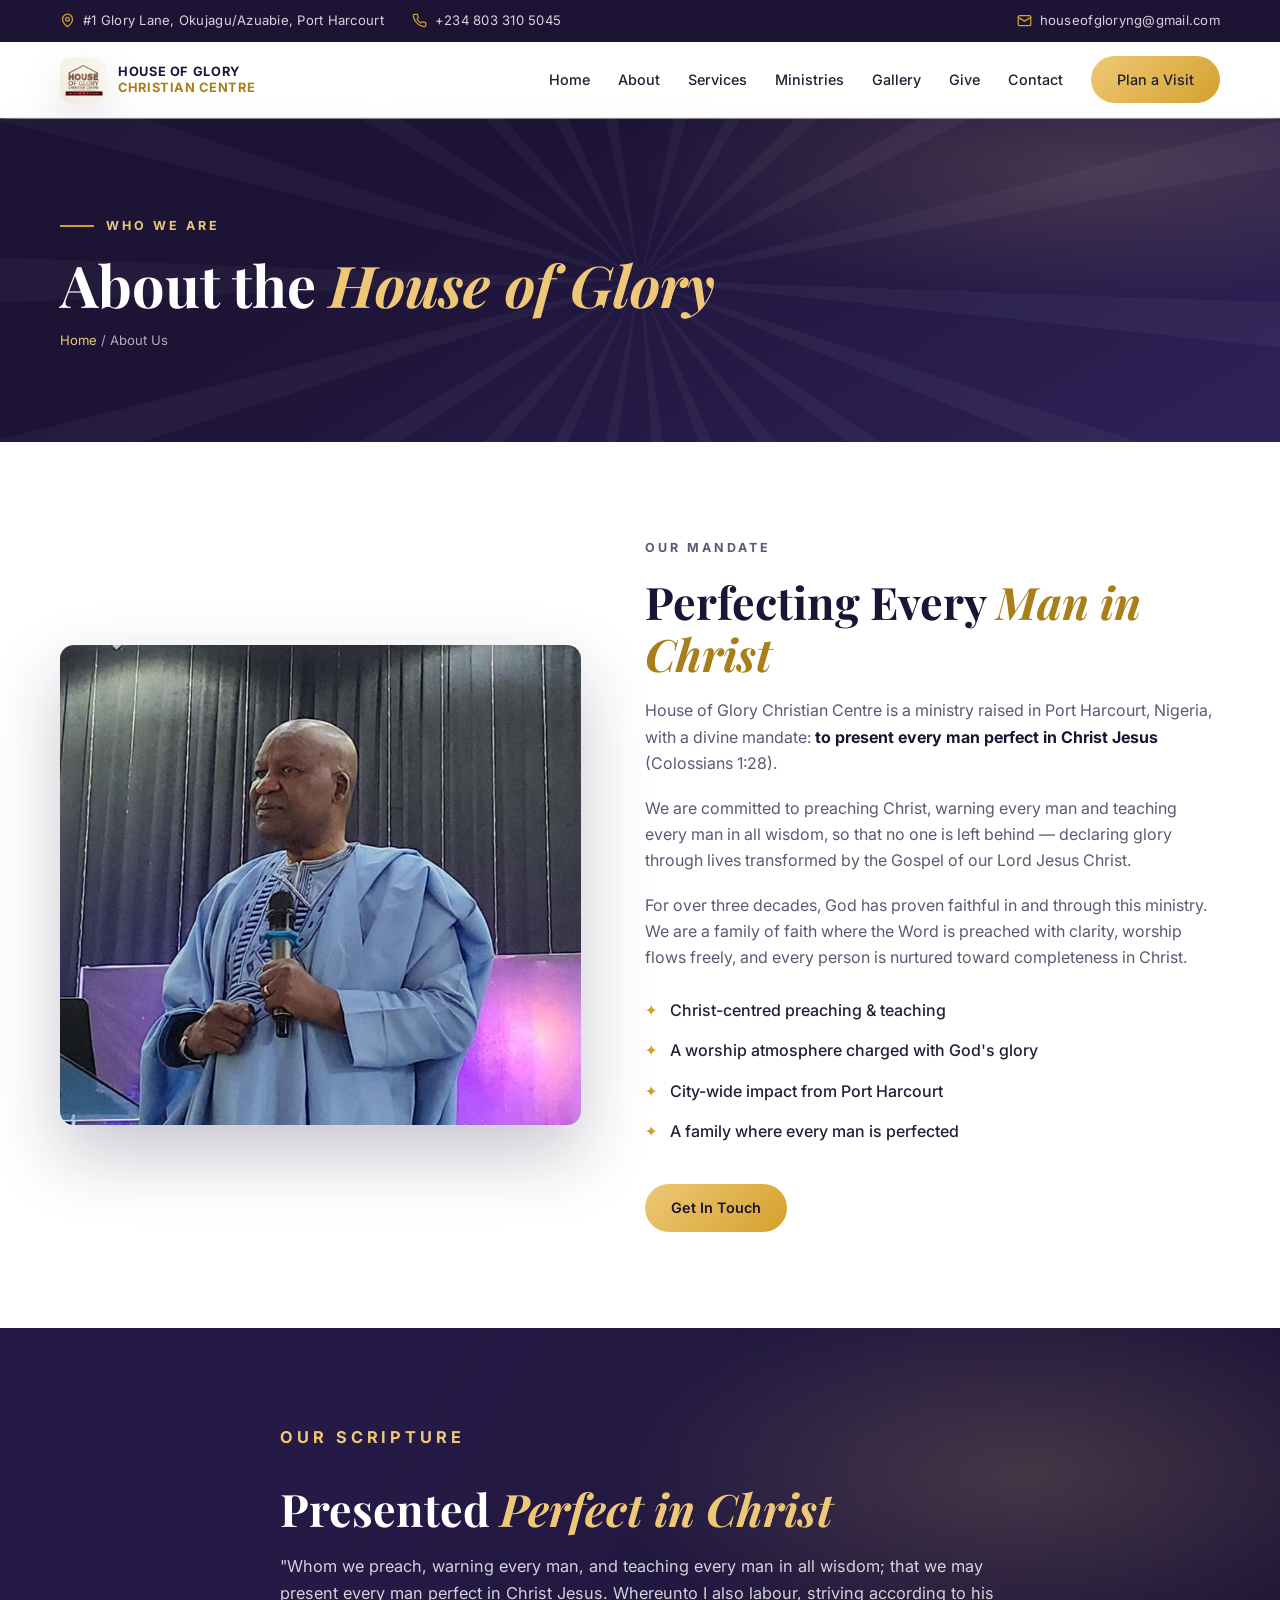
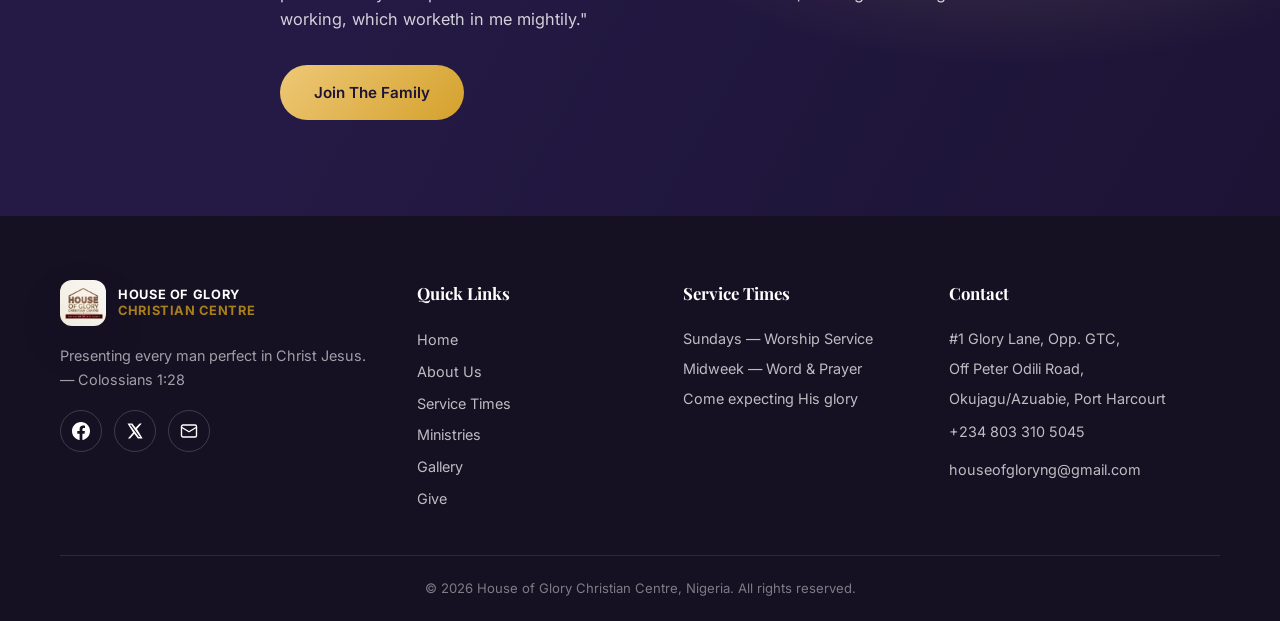
==== about.html @ b8fd76a5 "Initial commit" ====
<!DOCTYPE html>
<html lang="en">
<head>
  <meta charset="UTF-8" />
  <meta name="viewport" content="width=device-width, initial-scale=1.0" />
  <title>About Us | House of Glory Christian Centre</title>
  <link rel="icon" type="image/jpeg" href="logo.jpg" />
  <meta name="description" content="Learn about House of Glory Christian Centre, Port Harcourt — our mandate to present every man perfect in Christ Jesus." />
  <link rel="preconnect" href="https://fonts.googleapis.com" />
  <link rel="preconnect" href="https://fonts.gstatic.com" crossorigin />
  <link href="https://fonts.googleapis.com/css2?family=Playfair+Display:ital,wght@0,500;0,700;1,500&family=Inter:wght@300;400;500;600;700&display=swap" rel="stylesheet" />
  <link rel="stylesheet" href="css/styles.css" />
</head>
<body>

  <!-- Top bar -->
  <div class="topbar">
    <div class="container topbar-inner">
      <div class="topbar-item">
        <svg viewBox="0 0 24 24" fill="none" stroke="currentColor" stroke-width="2" stroke-linecap="round" stroke-linejoin="round"><path d="M20 10c0 6-8 12-8 12s-8-6-8-12a8 8 0 0 1 16 0Z"/><circle cx="12" cy="10" r="3"/></svg>
        <span>#1 Glory Lane, Okujagu/Azuabie, Port Harcourt</span>
      </div>
      <div class="topbar-item">
        <svg viewBox="0 0 24 24" fill="none" stroke="currentColor" stroke-width="2" stroke-linecap="round" stroke-linejoin="round"><path d="M22 16.92v3a2 2 0 0 1-2.18 2 19.79 19.79 0 0 1-8.63-3.07 19.5 19.5 0 0 1-6-6 19.79 19.79 0 0 1-3.07-8.67A2 2 0 0 1 4.11 2h3a2 2 0 0 1 2 1.72 12.84 12.84 0 0 0 .7 2.81 2 2 0 0 1-.45 2.11L8.09 9.91a16 16 0 0 0 6 6l1.27-1.27a2 2 0 0 1 2.11-.45 12.84 12.84 0 0 0 2.81.7A2 2 0 0 1 22 16.92z"/></svg>
        <span><a href="tel:+2348033105045">+234 803 310 5045</a></span>
      </div>
      <a class="topbar-item topbar-link" href="mailto:houseofgloryng@gmail.com">
        <svg viewBox="0 0 24 24" fill="none" stroke="currentColor" stroke-width="2" stroke-linecap="round" stroke-linejoin="round"><rect x="2" y="4" width="20" height="16" rx="2"/><path d="m22 7-10 6L2 7"/></svg>
        <span>houseofgloryng@gmail.com</span>
      </a>
    </div>
  </div>

  <!-- Navigation -->
  <header class="nav" id="nav">
    <div class="container nav-inner">
      <a href="index.html" class="brand">
        <img src="logo.jpg" alt="House of Glory Christian Centre logo" class="brand-logo" />
        <span class="brand-text">House of Glory<br /><em>Christian Centre</em></span>
      </a>
      <nav class="nav-links" id="navLinks">
        <a href="index.html">Home</a>
        <a href="about.html">About</a>
        <a href="services.html">Services</a>
        <a href="ministries.html">Ministries</a>
        <a href="gallery.html">Gallery</a>
        <a href="give.html">Give</a>
        <a href="contact.html">Contact</a>
        <a href="contact.html" class="btn btn-primary nav-cta">Plan a Visit</a>
      </nav>
      <button class="nav-toggle" id="navToggle" aria-label="Toggle navigation">
        <span></span><span></span><span></span>
      </button>
    </div>
  </header>

  <!-- Page hero -->
  <section class="page-hero">
    <div class="hero-rays" aria-hidden="true"></div>
    <div class="container page-hero-inner">
      <p class="page-eyebrow reveal">Who We Are</p>
      <h1 class="page-title reveal">About the <em>House of Glory</em></h1>
      <p class="page-crumb reveal"><a href="index.html">Home</a> / About Us</p>
    </div>
  </section>

  <!-- About -->
  <section class="about section">
    <div class="container about-grid">
      <div class="about-visual reveal">
        <img src="1.jpg" alt="House of Glory Christian Centre" loading="lazy" />
      </div>
      <div class="about-text">
        <p class="section-eyebrow reveal">Our Mandate</p>
        <h2 class="section-title reveal">Perfecting Every <em>Man in Christ</em></h2>
        <p class="reveal">
          House of Glory Christian Centre is a ministry raised in Port Harcourt,
          Nigeria, with a divine mandate: <strong>to present every man perfect in Christ Jesus</strong> (Colossians 1:28).
        </p>
        <p class="reveal">
          We are committed to preaching Christ, warning every man and teaching every man
          in all wisdom, so that no one is left behind — declaring glory through lives
          transformed by the Gospel of our Lord Jesus Christ.
        </p>
        <p class="reveal">
          For over three decades, God has proven faithful in and through this ministry.
          We are a family of faith where the Word is preached with clarity, worship
          flows freely, and every person is nurtured toward completeness in Christ.
        </p>
        <ul class="about-list">
          <li class="reveal"><span>✦</span> Christ-centred preaching &amp; teaching</li>
          <li class="reveal"><span>✦</span> A worship atmosphere charged with God's glory</li>
          <li class="reveal"><span>✦</span> City-wide impact from Port Harcourt</li>
          <li class="reveal"><span>✦</span> A family where every man is perfected</li>
        </ul>
        <a href="contact.html" class="btn btn-primary reveal">Get In Touch</a>
      </div>
    </div>
  </section>

  <!-- Mandate quote -->
  <section class="give section">
    <div class="give-glow" aria-hidden="true"></div>
    <div class="container give-inner">
      <p class="section-eyebrow reveal">Our Scripture</p>
      <h2 class="section-title light reveal">Presented <em>Perfect in Christ</em></h2>
      <p class="reveal">
        "Whom we preach, warning every man, and teaching every man in all wisdom;
        that we may present every man perfect in Christ Jesus. Whereunto I also labour,
        striving according to his working, which worketh in me mightily."
      </p>
      <a href="contact.html" class="btn btn-primary btn-lg reveal">Join The Family</a>
    </div>
  </section>

  <!-- Footer -->
  <footer class="footer">
    <div class="container footer-grid">
      <div class="footer-brand">
        <a href="index.html" class="brand">
          <img src="logo.jpg" alt="House of Glory Christian Centre logo" class="brand-logo" />
          <span class="brand-text">House of Glory<br /><em>Christian Centre</em></span>
        </a>
        <p>Presenting every man perfect in Christ Jesus. — Colossians 1:28</p>
        <div class="footer-social">
          <a href="https://web.facebook.com/houseofgloryng/" target="_blank" rel="noopener" aria-label="Facebook">
            <svg viewBox="0 0 24 24" fill="currentColor"><path d="M24 12.07C24 5.41 18.63 0 12 0S0 5.41 0 12.07C0 18.1 4.39 23.09 10.13 24v-8.44H7.08v-3.49h3.05V9.41c0-3.02 1.79-4.69 4.53-4.69 1.31 0 2.68.24 2.68.24v2.97h-1.51c-1.49 0-1.96.93-1.96 1.89v2.25h3.33l-.53 3.49h-2.8V24C19.61 23.09 24 18.1 24 12.07z"/></svg>
          </a>
          <a href="https://twitter.com/houseofgloryng" target="_blank" rel="noopener" aria-label="Twitter">
            <svg viewBox="0 0 24 24" fill="currentColor"><path d="M18.2 2H21l-6.4 7.3L22.2 22h-6.3l-4.9-6.4L5.4 22H2.6l6.9-7.9L2 2h6.4l4.4 5.8L18.2 2Zm-1 18h1.6L6.9 3.8H5.2L17.2 20Z"/></svg>
          </a>
          <a href="mailto:houseofgloryng@gmail.com" aria-label="Email">
            <svg viewBox="0 0 24 24" fill="none" stroke="currentColor" stroke-width="1.8" stroke-linecap="round" stroke-linejoin="round"><rect x="2" y="4" width="20" height="16" rx="2"/><path d="m22 7-10 6L2 7"/></svg>
          </a>
        </div>
      </div>
      <div class="footer-col">
        <h4>Quick Links</h4>
        <a href="index.html">Home</a>
        <a href="about.html">About Us</a>
        <a href="services.html">Service Times</a>
        <a href="ministries.html">Ministries</a>
        <a href="gallery.html">Gallery</a>
        <a href="give.html">Give</a>
      </div>
      <div class="footer-col">
        <h4>Service Times</h4>
        <p>Sundays — Worship Service</p>
        <p>Midweek — Word &amp; Prayer</p>
        <p>Come expecting His glory</p>
      </div>
      <div class="footer-col">
        <h4>Contact</h4>
        <p>#1 Glory Lane, Opp. GTC,</p>
        <p>Off Peter Odili Road,</p>
        <p>Okujagu/Azuabie, Port Harcourt</p>
        <p><a href="tel:+2348033105045">+234 803 310 5045</a></p>
        <p><a href="mailto:houseofgloryng@gmail.com">houseofgloryng@gmail.com</a></p>
      </div>
    </div>
    <div class="container footer-bottom">
      <p>© <span id="year"></span> House of Glory Christian Centre, Nigeria. All rights reserved.</p>
    </div>
  </footer>

  <script src="js/main.js"></script>
</body>
</html>
---- css/styles.css ----
:root {
  --gold: #d4a12c;
  --gold-light: #eec877;
  --gold-dark: #a87f1a;
  --royal: #1c1335;
  --royal-2: #241a45;
  --royal-3: #2f2258;
  --ink: #232035;
  --muted: #5d5972;
  --paper: #f8f6f3;
  --white: #ffffff;
  --radius: 14px;
  --shadow: 0 18px 45px rgba(28, 19, 53, 0.12);
  --shadow-lg: 0 30px 70px rgba(28, 19, 53, 0.24);
  --font-serif: 'Playfair Display', Georgia, serif;
  --font-sans: 'Inter', -apple-system, system-ui, 'Segoe UI', sans-serif;
}

* { margin: 0; padding: 0; box-sizing: border-box; }

html { scroll-behavior: smooth; }

body {
  font-family: var(--font-sans);
  color: var(--ink);
  background: var(--paper);
  line-height: 1.65;
  overflow-x: hidden;
}

img { max-width: 100%; display: block; }

a { color: inherit; text-decoration: none; }

.container { width: min(1160px, 92%); margin: 0 auto; }

.section { padding: 96px 0; }

/* ---------- Top bar ---------- */
.topbar {
  background: var(--royal);
  color: rgba(255, 255, 255, 0.82);
  font-size: 0.82rem;
  letter-spacing: 0.02em;
}
.topbar-inner { display: flex; align-items: center; gap: 28px; padding: 10px 0; }
.topbar-item { display: flex; align-items: center; gap: 8px; }
.topbar-item svg { width: 15px; height: 15px; color: var(--gold); flex: none; }
.topbar-link { margin-left: auto; transition: color .2s; }
.topbar-link:hover { color: var(--gold-light); }

/* ---------- Navigation ---------- */
.nav {
  position: sticky;
  top: 0;
  z-index: 100;
  background: rgba(255, 255, 255, 0.92);
  backdrop-filter: blur(12px);
  border-bottom: 1px solid rgba(28, 19, 53, 0.06);
  transition: box-shadow .25s;
}
.nav.scrolled { box-shadow: 0 10px 30px rgba(28, 19, 53, 0.1); }
.nav-inner { display: flex; align-items: center; justify-content: space-between; padding: 14px 0; }

.brand { display: flex; align-items: center; gap: 12px; }
.brand-logo {
  width: 46px; height: 46px; flex: none;
  border-radius: 12px;
  object-fit: cover;
  box-shadow: var(--shadow);
}
.brand-mark {
  width: 46px; height: 46px; flex: none;
  display: grid; place-items: center;
  background: linear-gradient(135deg, var(--royal-2), var(--royal));
  color: var(--gold-light);
  border-radius: 12px;
}
.brand-mark svg { width: 24px; height: 24px; }
.brand-text { font-weight: 700; font-size: 0.8rem; line-height: 1.25; text-transform: uppercase; letter-spacing: 0.05em; color: var(--royal); }
.brand-text em { color: var(--gold-dark); font-style: normal; }

.nav-links { display: flex; align-items: center; gap: 28px; }
.nav-links a { font-size: 0.9rem; font-weight: 500; color: var(--ink); position: relative; transition: color .2s; }
.nav-links a:not(.nav-cta)::after {
  content: ''; position: absolute; left: 0; bottom: -6px;
  width: 0; height: 2px; background: var(--gold);
  transition: width .25s;
}
.nav-links a:not(.nav-cta):hover::after { width: 100%; }
.nav-links a:hover { color: var(--gold-dark); }
.nav-cta { padding: 10px 22px; }

.nav-toggle { display: none; flex-direction: column; gap: 5px; background: none; border: 0; cursor: pointer; padding: 8px; }
.nav-toggle span { width: 26px; height: 2.5px; background: var(--royal); border-radius: 2px; transition: transform .3s, opacity .3s; }
.nav-toggle.open span:nth-child(1) { transform: translateY(7.5px) rotate(45deg); }
.nav-toggle.open span:nth-child(2) { opacity: 0; }
.nav-toggle.open span:nth-child(3) { transform: translateY(-7.5px) rotate(-45deg); }

/* ---------- Page hero (internal pages) ---------- */
.page-hero {
  position: relative;
  padding: 90px 0;
  color: var(--white);
  overflow: hidden;
  background:
    radial-gradient(60% 70% at 85% 15%, rgba(238, 200, 119, 0.16), transparent 60%),
    linear-gradient(150deg, var(--royal) 30%, var(--royal-3));
}
.page-hero .hero-rays {
  position: absolute; inset: -40% -20%;
  background: repeating-conic-gradient(from 0deg at 50% 50%, transparent 0deg 12deg, rgba(255, 255, 255, 0.035) 12deg 16deg);
  animation: rays 60s linear infinite;
  pointer-events: none;
}
.page-hero-inner { position: relative; z-index: 2; }
.page-eyebrow {
  display: inline-flex; align-items: center; gap: 12px;
  font-size: 0.78rem; font-weight: 700; letter-spacing: 0.24em; text-transform: uppercase;
  color: var(--gold-light); margin-bottom: 16px;
}
.page-eyebrow::before { content: ''; width: 34px; height: 2px; background: var(--gold); }
.page-title {
  font-family: var(--font-serif); font-weight: 700;
  font-size: clamp(2.2rem, 5vw, 3.6rem);
  line-height: 1.1; margin-bottom: 14px;
}
.page-title em { color: var(--gold-light); font-style: italic; }
.page-crumb { font-size: 0.82rem; color: rgba(255, 255, 255, 0.65); }
.page-crumb a { color: var(--gold-light); }

/* ---------- Buttons ---------- */.btn {
  display: inline-flex; align-items: center; justify-content: center; gap: 8px;
  font-family: var(--font-sans); font-weight: 600; font-size: 0.9rem;
  padding: 12px 26px; border-radius: 999px; border: 0; cursor: pointer;
  transition: transform .2s, box-shadow .2s, background .2s, color .2s;
}
.btn-lg { padding: 15px 34px; font-size: 0.95rem; }
.btn-primary {
  background: linear-gradient(135deg, var(--gold-light), var(--gold));
  color: var(--royal);
}
.btn-primary:hover { transform: translateY(-2px); box-shadow: 0 12px 28px rgba(212, 161, 44, 0.4); }
.btn-ghost { background: transparent; color: var(--white); border: 1.5px solid rgba(255, 255, 255, 0.55); }
.btn-ghost:hover { background: rgba(255, 255, 255, 0.12); border-color: var(--white); }

/* ---------- Hero ---------- */
.hero {
  position: relative;
  min-height: 100vh;
  display: flex; flex-direction: column;
  justify-content: center;
  color: var(--white);
  overflow: hidden;
  background:
    radial-gradient(60% 50% at 80% 10%, rgba(238, 200, 119, 0.16), transparent 60%),
    radial-gradient(70% 80% at 15% 90%, rgba(212, 161, 44, 0.1), transparent 55%),
    linear-gradient(150deg, var(--royal) 30%, var(--royal-3));
}
.hero-grid {
  display: grid;
  grid-template-columns: minmax(0, 1fr) minmax(0, 1fr);
  width: 100%;
  padding-top: 0;
  padding-bottom: 0;
  min-height: calc(100vh - 120px);
}
.hero-media {
  position: relative;
  min-height: 100%;
  height: 100%;
  border-radius: 0 0 36px 0;
  overflow: hidden;
  box-shadow: var(--shadow-lg);
  display: flex;
}
.hero-media::before {
  content: '';
  position: absolute; inset: 10px; z-index: 1;
  border: 2px dashed rgba(255, 255, 255, 0.5);
  border-radius: 18px;
  pointer-events: none;
}
.hero-media::after {
  content: '';
  position: absolute; inset: 0; z-index: 1;
  background: linear-gradient(180deg, rgba(238, 200, 119, 0.1) 0%, rgba(28, 19, 53, 0.25) 100%);
  pointer-events: none;
}
.hero-media img {
  width: 100%; height: 100%;
  object-fit: cover;
  object-position: center top;
}
.hero-rays {
  position: absolute; inset: -40% -20%; z-index: 0;
  background: repeating-conic-gradient(from 0deg at 50% 50%, transparent 0deg 12deg, rgba(255, 255, 255, 0.035) 12deg 16deg);
  animation: rays 60s linear infinite;
  pointer-events: none;
}
@keyframes rays { to { transform: rotate(360deg); } }
.hero-glow {
  position: absolute; inset: 0; z-index: 0;
  background: radial-gradient(50% 40% at 85% 25%, rgba(255, 240, 200, 0.14), transparent 70%);
  pointer-events: none;
}
.hero-content { position: relative; z-index: 2; display: flex; flex-direction: column; justify-content: center; padding: 60px clamp(8px, 2vw, 24px); }
.hero-eyebrow {
  display: inline-flex; align-items: center; gap: 12px;
  font-size: 0.78rem; font-weight: 700; letter-spacing: 0.24em; text-transform: uppercase;
  color: var(--gold-light); margin-bottom: 22px;
}
.hero-eyebrow::before { content: ''; width: 34px; height: 2px; background: var(--gold); }
.hero-title {
  font-family: var(--font-serif); font-weight: 700;
  font-size: clamp(2.5rem, 6vw, 4.6rem);
  line-height: 1.08; margin-bottom: 26px;
}
.hero-title em { color: var(--gold-light); font-style: italic; }
.hero-scripture {
  font-family: var(--font-serif); font-style: italic;
  font-size: clamp(1.05rem, 2.2vw, 1.35rem);
  color: rgba(255, 255, 255, 0.9);
  max-width: 660px; margin-bottom: 10px;
}
.hero-reference {
  font-size: 0.85rem; letter-spacing: 0.18em; text-transform: uppercase;
  color: var(--gold-light); margin-bottom: 38px;
}
.hero-actions { display: flex; gap: 16px; flex-wrap: wrap; }

/* ---------- Hero ticker ---------- */
.hero-ticker {
  position: relative; z-index: 2;
  padding-bottom: 56px;
  display: grid; grid-template-columns: repeat(3, 1fr); gap: 18px;
}
.ticker-card {
  display: flex; align-items: center; gap: 14px;
  background: rgba(255, 255, 255, 0.08);
  border: 1px solid rgba(255, 255, 255, 0.16);
  backdrop-filter: blur(14px);
  border-radius: var(--radius);
  padding: 18px 20px;
  transition: transform .25s, background .25s;
}
.ticker-card:hover { transform: translateY(-4px); background: rgba(255, 255, 255, 0.14); }
.ticker-icon {
  width: 44px; height: 44px; flex: none;
  display: grid; place-items: center;
  background: linear-gradient(135deg, var(--gold-light), var(--gold));
  color: var(--royal); border-radius: 12px;
}
.ticker-icon svg { width: 22px; height: 22px; }
.ticker-card strong { display: block; font-size: 0.92rem; }
.ticker-card span { font-size: 0.82rem; color: rgba(255, 255, 255, 0.75); }

/* ---------- Section headings ---------- */
.section-eyebrow {
  font-size: 0.78rem; font-weight: 700; letter-spacing: 0.24em; text-transform: uppercase;
  color: var(--gold-dark); margin-bottom: 14px;
}
.section-title {
  font-family: var(--font-serif); font-weight: 700; font-size: clamp(2rem, 4vw, 2.8rem);
  line-height: 1.15; margin-bottom: 18px; color: var(--royal);
}
.section-title em { color: var(--gold-dark); font-style: italic; }
.section-title.light { color: var(--white); }
.section-title.light em { color: var(--gold-light); }
.section-sub { color: var(--muted); max-width: 560px; }
.section-sub.light { color: rgba(255, 255, 255, 0.65); }
.section-head.center { text-align: center; margin-bottom: 56px; }
.section-head.center .section-sub { margin: 0 auto; }

/* ---------- About / Mandate ---------- */
.about { background: var(--white); }
.about-grid { display: grid; grid-template-columns: 0.95fr 1.05fr; gap: 64px; align-items: center; }
.about-visual {
  position: relative;
  min-height: 480px;
  border-radius: var(--radius);
  box-shadow: var(--shadow-lg);
  display: flex; align-items: center; justify-content: center;
  overflow: hidden;
}
.about-visual > img {
  position: absolute; inset: 0;
  width: 100%; height: 100%;
  object-fit: cover; object-position: center top;
}
.mandate-card {
  position: relative; z-index: 2;
  text-align: center;
  padding: 40px 34px;
  max-width: 320px;
}
.mandate-star {
  width: 62px; height: 62px; margin: 0 auto 20px;
  display: grid; place-items: center;
  background: linear-gradient(135deg, var(--gold-light), var(--gold));
  color: var(--royal); border-radius: 50%;
  animation: pulseGlow 3s ease-in-out infinite;
}
.mandate-star svg { width: 28px; height: 28px; }
@keyframes pulseGlow {
  0%, 100% { box-shadow: 0 0 0 0 rgba(238, 200, 119, 0.45); }
  50% { box-shadow: 0 0 0 16px rgba(238, 200, 119, 0); }
}
.mandate-card blockquote {
  font-family: var(--font-serif); font-style: italic;
  font-size: 1.35rem; color: var(--white);
  line-height: 1.45; margin-bottom: 14px;
  text-shadow: 0 2px 14px rgba(28, 19, 53, 0.7);
}
.mandate-card p { color: var(--gold-light); font-size: 0.85rem; letter-spacing: 0.16em; text-transform: uppercase; }

.about-text p { color: var(--muted); margin-bottom: 18px; }
.about-text strong { color: var(--royal); }
.about-list { list-style: none; margin: 26px 0 34px; display: grid; gap: 14px; }
.about-list li { display: flex; align-items: center; gap: 12px; font-weight: 500; }
.about-list span { color: var(--gold); font-size: 1rem; }
.about-text .btn { margin-top: 6px; }

/* ---------- Services ---------- */
.services { background: linear-gradient(180deg, var(--paper), #efece7); }
.services-grid { display: grid; grid-template-columns: repeat(3, 1fr); gap: 24px; }
.service-card {
  position: relative;
  background: var(--white); border-radius: 20px;
  padding: 40px 34px;
  border: 1px solid rgba(168, 127, 26, 0.22);
  box-shadow: 0 20px 50px rgba(28, 19, 53, 0.08);
  transition: transform .3s, box-shadow .3s;
  overflow: hidden;
  text-align: left;
}
.service-card::before {
  content: '';
  position: absolute; inset: 0 0 auto 0; height: 5px;
  background: linear-gradient(90deg, var(--gold), var(--gold-light), var(--gold));
}
.service-card::after {
  content: '';
  position: absolute; right: -60px; top: -60px;
  width: 180px; height: 180px; border-radius: 50%;
  background: radial-gradient(circle, rgba(212, 161, 44, 0.14), transparent 70%);
}
.service-card:hover {
  transform: translateY(-8px);
  box-shadow: 0 34px 70px rgba(28, 19, 53, 0.16);
}
.service-card.featured {
  background: linear-gradient(160deg, var(--royal) 20%, var(--royal-3));
  border-color: rgba(212, 161, 44, 0.55);
  transform: translateY(-14px);
  box-shadow: 0 30px 70px rgba(28, 19, 53, 0.32);
  color: var(--white);
}
.service-card.featured::before {
  height: 6px;
  background: linear-gradient(90deg, var(--gold-light), var(--white), var(--gold-light));
}
.service-card.featured::after {
  background: radial-gradient(circle, rgba(238, 200, 119, 0.22), transparent 70%);
}
.service-card.featured:hover { transform: translateY(-18px); box-shadow: 0 40px 80px rgba(28, 19, 53, 0.4); }

.card-ornament {
  position: absolute; left: 34px; top: 34px;
  width: 44px; height: 44px;
  border: 1.5px solid rgba(212, 161, 44, 0.35);
  border-radius: 50%;
  transform: rotate(45deg);
}
.card-ornament::after {
  content: '';
  position: absolute; inset: 7px;
  border: 1px solid rgba(212, 161, 44, 0.3);
  border-radius: 50%;
}
.card-icon {
  position: relative;
  width: 64px; height: 64px;
  display: grid; place-items: center;
  background: radial-gradient(circle at 30% 30%, var(--gold-light), var(--gold));
  color: var(--royal);
  border-radius: 16px;
  box-shadow: 0 12px 24px rgba(212, 161, 44, 0.35);
  margin-bottom: 24px;
}
.card-icon svg { width: 30px; height: 30px; }
.service-card.featured .card-icon {
  background: radial-gradient(circle at 30% 30%, #fff6dd, var(--gold-light));
  box-shadow: 0 12px 28px rgba(238, 200, 119, 0.4);
}
.service-day {
  display: inline-block; font-size: 0.7rem; font-weight: 700;
  letter-spacing: 0.22em; text-transform: uppercase;
  color: var(--gold-dark); background: #faf3df;
  border-radius: 999px; padding: 6px 16px; margin-bottom: 18px;
}
.service-card.featured .service-day { color: var(--royal); background: linear-gradient(135deg, var(--gold-light), var(--gold)); }
.service-card h3 { font-family: var(--font-serif); font-size: 1.35rem; margin-bottom: 8px; color: var(--royal); }
.service-card.featured h3 { color: var(--white); }
.service-time {
  display: flex; align-items: center; gap: 10px;
  font-family: var(--font-serif); font-size: 1.6rem; font-weight: 700;
  color: var(--gold-dark); margin-bottom: 12px;
}
.service-time::before {
  content: '';
  width: 24px; height: 2px;
  background: linear-gradient(90deg, var(--gold), transparent);
}
.service-card.featured .service-time { color: var(--gold-light); }
.service-desc { color: var(--muted); font-size: 0.92rem; }
.service-card.featured .service-desc { color: rgba(255, 255, 255, 0.72); }

/* ---------- Ministries ---------- */
.ministries { background: var(--royal); }
.ministries .section-eyebrow { color: var(--gold-light); }
.ministries .section-title { color: var(--white); }
.ministries .section-title em { color: var(--gold-light); }
.ministries .section-sub { color: rgba(255, 255, 255, 0.65); }
.ministries-grid { display: grid; grid-template-columns: repeat(3, 1fr); gap: 24px; }
.ministry {
  background: var(--royal-2);
  border: 1px solid rgba(255, 255, 255, 0.08);
  border-radius: var(--radius);
  padding: 34px 28px;
  transition: transform .25s, border-color .25s, background .25s;
}
.ministry:hover { transform: translateY(-6px); border-color: var(--gold); background: var(--royal-3); }
.ministry-icon {
  width: 52px; height: 52px; display: grid; place-items: center;
  background: linear-gradient(135deg, var(--gold-light), var(--gold));
  color: var(--royal); border-radius: 14px; margin-bottom: 20px;
}
.ministry-icon svg { width: 26px; height: 26px; }
.ministry h3 { font-family: var(--font-serif); color: var(--white); font-size: 1.15rem; margin-bottom: 10px; }
.ministry p { color: rgba(255, 255, 255, 0.6); font-size: 0.92rem; }

/* ---------- Gallery ---------- */
.gallery { background: var(--white); }
.gallery-grid { display: grid; grid-template-columns: repeat(3, 1fr); gap: 20px; grid-auto-flow: dense; }
.gallery-item {
  position: relative; border-radius: var(--radius); overflow: hidden;
  aspect-ratio: 4 / 3; margin: 0; cursor: pointer;
}
.gallery-item img { width: 100%; height: 100%; object-fit: cover; transition: transform .5s; }
.gallery-item:hover img { transform: scale(1.07); }
.gallery-item::after {
  content: '';
  position: absolute; inset: 0;
  background: linear-gradient(180deg, transparent 55%, rgba(28, 19, 53, 0.7));
}
.gallery-item figcaption {
  position: absolute; left: 18px; bottom: 14px; z-index: 2;
  color: var(--white); font-weight: 600;
  font-family: var(--font-serif); font-size: 1.05rem;
}
.gallery-item.tall { grid-row: span 2; aspect-ratio: auto; min-height: 100%; }
.gallery-item.wide { grid-column: span 2; }

/* ---------- Give ---------- */
.give { position: relative; color: var(--white); overflow: hidden; }
.give-glow {
  position: absolute; inset: 0;
  background:
    radial-gradient(50% 60% at 80% 30%, rgba(238, 200, 119, 0.18), transparent 65%),
    linear-gradient(120deg, var(--royal-2) 30%, var(--royal));
}
.give-inner { position: relative; z-index: 2; max-width: 720px; }
.give-inner .section-eyebrow { color: var(--gold-light); }
.give-inner p { font-size: 1.02rem; color: rgba(255, 255, 255, 0.8); margin-bottom: 32px; }
.give-form { display: flex; gap: 14px; flex-wrap: wrap; }
.give-form select {
  flex: 1; min-width: 240px;
  padding: 15px 20px; border-radius: 999px; border: 1.5px solid rgba(255, 255, 255, 0.25);
  background: rgba(255, 255, 255, 0.1); color: var(--white); font-family: var(--font-sans); font-size: 0.9rem;
}
.give-form select option { color: var(--royal); }
.give-note { font-size: 0.85rem; color: rgba(255, 255, 255, 0.6); margin-top: 18px; margin-bottom: 0 !important; }

/* ---------- Contact ---------- */
.contact { background: linear-gradient(180deg, var(--paper), #f1efe9); }
.contact-grid { display: grid; grid-template-columns: 1fr 1.1fr; gap: 48px; align-items: start; }
.contact-info { display: grid; gap: 20px; }
.contact-item { display: flex; gap: 16px; align-items: flex-start; }
.contact-icon {
  width: 48px; height: 48px; flex: none; display: grid; place-items: center;
  background: linear-gradient(135deg, var(--gold-light), var(--gold));
  color: var(--royal); border-radius: 13px;
}
.contact-icon svg { width: 22px; height: 22px; }
.contact-item h4 { font-family: var(--font-serif); font-size: 1.05rem; margin-bottom: 4px; color: var(--royal); }
.contact-item p, .contact-item a { color: var(--muted); font-size: 0.92rem; }
.contact-item a:hover { color: var(--gold-dark); }

.contact-form {
  background: var(--white); border-radius: var(--radius);
  padding: 36px; box-shadow: var(--shadow-lg);
}
.contact-form h3 { font-family: var(--font-serif); font-size: 1.4rem; margin-bottom: 22px; color: var(--royal); }
.form-row { display: grid; grid-template-columns: 1fr 1fr; gap: 14px; }
.contact-form input, .contact-form textarea, .contact-form select {
  width: 100%; margin-bottom: 14px;
  padding: 14px 16px; border: 1.5px solid #e3e0da; border-radius: 10px;
  font-family: var(--font-sans); font-size: 0.92rem; color: var(--ink);
  background: #fbfaf7; outline: none; transition: border-color .2s, box-shadow .2s;
}
.contact-form input:focus, .contact-form textarea:focus, .contact-form select:focus {
  border-color: var(--gold); box-shadow: 0 0 0 3px rgba(212, 161, 44, 0.18); background: #fff;
}
.contact-form textarea { resize: vertical; }
.form-note { font-size: 0.82rem; color: var(--muted); margin-top: 14px; }

/* ---------- Footer ---------- */
.footer { background: #151022; color: rgba(255, 255, 255, 0.72); }
.footer-grid {
  display: grid; grid-template-columns: 1.4fr 1fr 1fr 1.2fr; gap: 40px;
  padding: 64px 0 40px;
}
.footer .brand-text { color: var(--white); }
.footer-brand p { font-size: 0.9rem; margin: 18px 0; color: rgba(255, 255, 255, 0.6); }
.footer-social { display: flex; gap: 12px; }
.footer-social a {
  width: 42px; height: 42px; display: grid; place-items: center;
  border: 1px solid rgba(255, 255, 255, 0.18); border-radius: 50%;
  color: var(--white); transition: background .2s, border-color .2s;
}
.footer-social a:hover { background: var(--gold); border-color: var(--gold); color: #151022; }
.footer-social svg { width: 18px; height: 18px; }
.footer-col h4 { font-family: var(--font-serif); color: var(--white); font-size: 1.05rem; margin-bottom: 16px; }
.footer-col a { display: block; padding: 4px 0; font-size: 0.9rem; transition: color .2s, padding-left .2s; }
.footer-col a:hover { color: var(--gold-light); padding-left: 5px; }
.footer-col p { font-size: 0.9rem; padding: 3px 0; }
.footer-col a[href^="tel"]:hover, .footer-brand a[href^="tel"]:hover { color: var(--gold-light); }
.footer-bottom {
  border-top: 1px solid rgba(255, 255, 255, 0.1);
  padding: 22px 0;
  font-size: 0.82rem;
  text-align: center; color: rgba(255, 255, 255, 0.45);
}

/* ---------- Reveal animations ---------- */
.reveal { opacity: 0; transform: translateY(28px); transition: opacity .7s ease, transform .7s ease; }
.reveal.visible { opacity: 1; transform: none; }

/* ---------- Responsive ---------- */
@media (max-width: 992px) {
  .section { padding: 72px 0; }
  .topbar-item:nth-child(2) { display: none; }
  .about-grid, .contact-grid { grid-template-columns: 1fr; gap: 44px; }
  .ministries-grid { grid-template-columns: repeat(2, 1fr); }
  .footer-grid { grid-template-columns: repeat(2, 1fr); }
  .hero-ticker { grid-template-columns: 1fr; }
}

@media (max-width: 768px) {
  .topbar-inner { flex-wrap: wrap; gap: 10px; }
  .nav-links {
    position: absolute; top: 100%; left: 0; right: 0;
    flex-direction: column; align-items: flex-start;
    background: var(--white); padding: 12px 4%;
    gap: 4px; box-shadow: var(--shadow);
    transform: translateY(-12px); opacity: 0; visibility: hidden;
    transition: transform .25s, opacity .25s, visibility .25s;
  }
  .nav-links.open { transform: none; opacity: 1; visibility: visible; }
  .nav-links a { display: block; width: 100%; padding: 12px 0; border-bottom: 1px solid #f0ede8; }
  .nav-links .nav-cta { margin-top: 12px; border: 0; }
  .nav-toggle { display: flex; }
  .services-grid, .ministries-grid { grid-template-columns: 1fr; }
  .service-card.featured { transform: none; }
  .form-row { grid-template-columns: 1fr; }
  .hero-content { text-align: center; padding: 70px 0 50px; }
  .hero-eyebrow { justify-content: center; }
  .hero-scripture { margin-left: auto; margin-right: auto; }
  .hero-actions { justify-content: center; }
  .about-visual { min-height: 340px; }
  .gallery-grid { grid-template-columns: 1fr 1fr; }
  .gallery-item.wide { grid-column: span 2; }
  .gallery-item.tall { grid-row: auto; aspect-ratio: 4/3; min-height: 0; }
  .hero-grid { grid-template-columns: 1fr; gap: 0; min-height: 0; }
  .hero-media { height: 460px; min-height: 460px; border-radius: 24px; margin: 30px 0 0; }
  .hero-media::before { inset: 8px; }
}

@media (max-width: 520px) {
  .footer-grid { grid-template-columns: 1fr; }
  .btn-lg { width: 100%; }
  .give-form { flex-direction: column; }
  .give-form select { min-width: 0; }
  .gallery-grid { grid-template-columns: 1fr; }
  .gallery-item.wide { grid-column: span 1; }
}
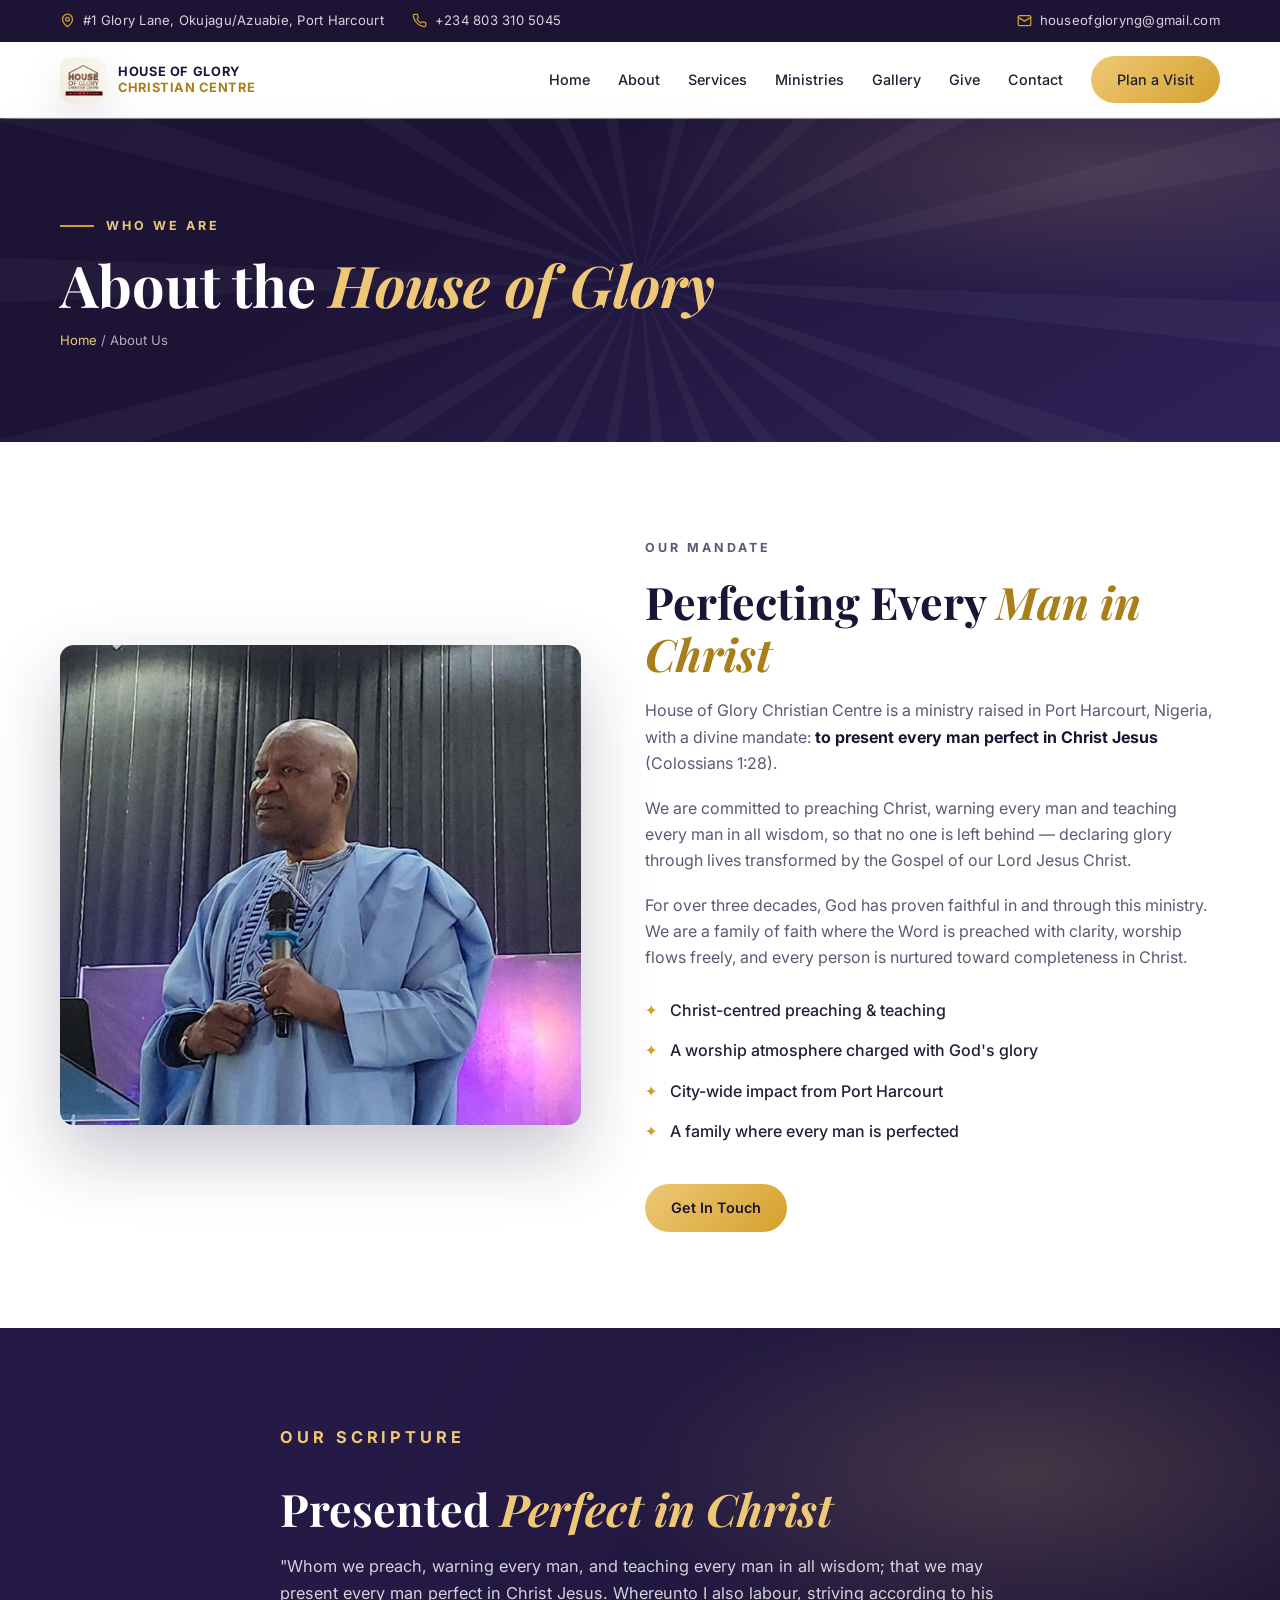
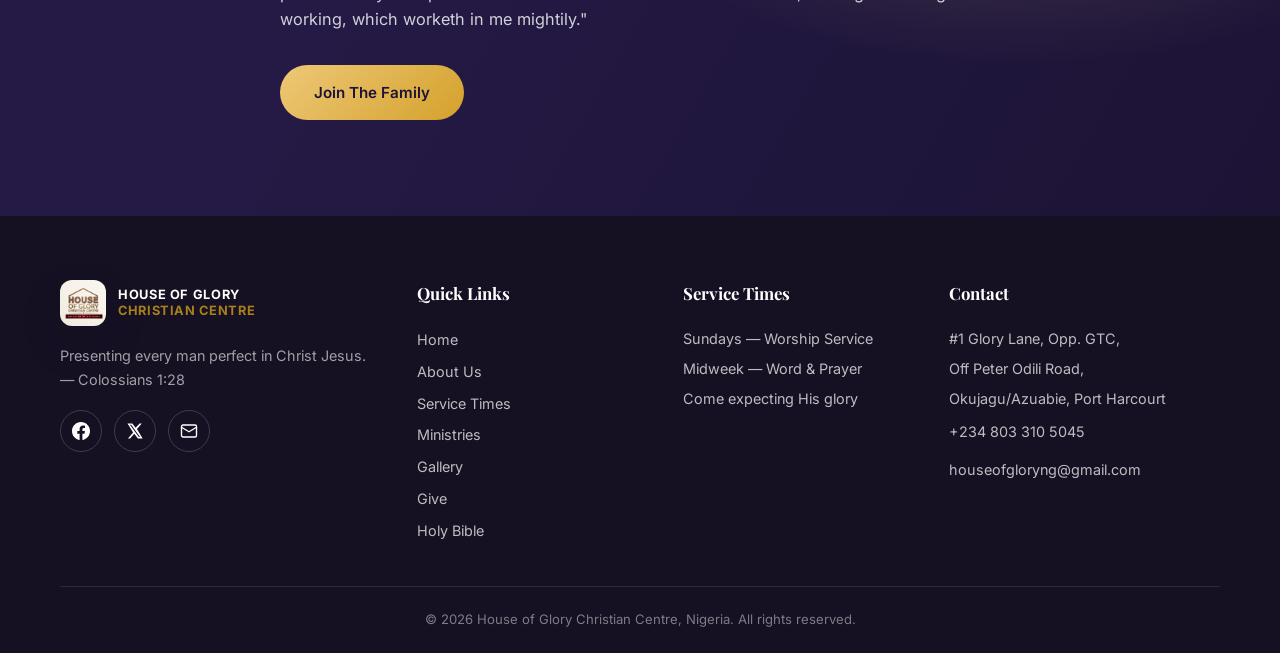
==== commit 3a82ccf0: "Add installable mobile app: PWA, offline KJV Bible, splash screens and signed Android APK" ====
--- a/about.html
+++ b/about.html
@@ -6,7 +6,26 @@
   <title>About Us | House of Glory Christian Centre</title>
   <link rel="icon" type="image/jpeg" href="logo.jpg" />
   <meta name="description" content="Learn about House of Glory Christian Centre, Port Harcourt — our mandate to present every man perfect in Christ Jesus." />
-  <link rel="preconnect" href="https://fonts.googleapis.com" />
+  <meta name="theme-color" content="#1c1335" />
+  <link rel="manifest" href="manifest.json" />
+  <link rel="apple-touch-icon" href="apple-touch-icon.png" />
+  <link rel="apple-touch-startup-image" href="img/splash/apple-splash-1320x2868.jpg" media="(device-width: 440px) and (device-height: 956px) and (-webkit-device-pixel-ratio: 3)">
+  <link rel="apple-touch-startup-image" href="img/splash/apple-splash-1290x2796.jpg" media="(device-width: 430px) and (device-height: 932px) and (-webkit-device-pixel-ratio: 3)">
+  <link rel="apple-touch-startup-image" href="img/splash/apple-splash-1284x2778.jpg" media="(device-width: 428px) and (device-height: 926px) and (-webkit-device-pixel-ratio: 3)">
+  <link rel="apple-touch-startup-image" href="img/splash/apple-splash-1242x2688.jpg" media="(device-width: 414px) and (device-height: 896px) and (-webkit-device-pixel-ratio: 3)">
+  <link rel="apple-touch-startup-image" href="img/splash/apple-splash-1179x2556.jpg" media="(device-width: 393px) and (device-height: 852px) and (-webkit-device-pixel-ratio: 3)">
+  <link rel="apple-touch-startup-image" href="img/splash/apple-splash-1170x2532.jpg" media="(device-width: 390px) and (device-height: 844px) and (-webkit-device-pixel-ratio: 3)">
+  <link rel="apple-touch-startup-image" href="img/splash/apple-splash-1125x2436.jpg" media="(device-width: 375px) and (device-height: 812px) and (-webkit-device-pixel-ratio: 3)">
+  <link rel="apple-touch-startup-image" href="img/splash/apple-splash-828x1792.jpg" media="(device-width: 414px) and (device-height: 896px) and (-webkit-device-pixel-ratio: 2)">
+  <link rel="apple-touch-startup-image" href="img/splash/apple-splash-750x1334.jpg" media="(device-width: 375px) and (device-height: 667px) and (-webkit-device-pixel-ratio: 2)">
+  <link rel="apple-touch-startup-image" href="img/splash/apple-splash-2048x2732.jpg" media="(device-width: 1024px) and (device-height: 1366px) and (-webkit-device-pixel-ratio: 2)">
+  <link rel="apple-touch-startup-image" href="img/splash/apple-splash-1668x2388.jpg" media="(device-width: 834px) and (device-height: 1194px) and (-webkit-device-pixel-ratio: 2)">
+  <link rel="apple-touch-startup-image" href="img/splash/apple-splash-1640x2360.jpg" media="(device-width: 820px) and (device-height: 1180px) and (-webkit-device-pixel-ratio: 2)">
+  <link rel="apple-touch-startup-image" href="img/splash/apple-splash-1536x2048.jpg" media="(device-width: 768px) and (device-height: 1024px) and (-webkit-device-pixel-ratio: 2)">
+  <meta name="mobile-web-app-capable" content="yes">
+  <meta name="apple-mobile-web-app-capable" content="yes">
+  <meta name="apple-mobile-web-app-status-bar-style" content="black-translucent">
+  <meta name="apple-mobile-web-app-title" content="House of Glory">  <link rel="preconnect" href="https://fonts.googleapis.com" />
   <link rel="preconnect" href="https://fonts.gstatic.com" crossorigin />
   <link href="https://fonts.googleapis.com/css2?family=Playfair+Display:ital,wght@0,500;0,700;1,500&family=Inter:wght@300;400;500;600;700&display=swap" rel="stylesheet" />
   <link rel="stylesheet" href="css/styles.css" />
@@ -142,6 +161,7 @@
         <a href="ministries.html">Ministries</a>
         <a href="gallery.html">Gallery</a>
         <a href="give.html">Give</a>
+        <a href="bible.html">Holy Bible</a>
       </div>
       <div class="footer-col">
         <h4>Service Times</h4>
--- a/css/styles.css
+++ b/css/styles.css
@@ -594,4 +594,436 @@
   .give-form select { min-width: 0; }
   .gallery-grid { grid-template-columns: 1fr; }
   .gallery-item.wide { grid-column: span 1; }
+}
+
+/* ==========================================================================
+   Holy Bible reader (bible.html)
+   ========================================================================== */
+.visually-hidden {
+  position: absolute; width: 1px; height: 1px;
+  margin: -1px; padding: 0; border: 0;
+  clip: rect(0 0 0 0); overflow: hidden; white-space: nowrap;
+}
+
+.btn-outline-dark {
+  background: transparent; color: var(--royal);
+  border: 1.5px solid rgba(28, 19, 53, 0.25);
+}
+.btn-outline-dark:hover { border-color: var(--royal); transform: translateY(-2px); }
+
+.bible-shell { padding: clamp(1.5rem, 4vw, 2.75rem) 0 clamp(4rem, 8vw, 5.5rem); }
+
+.bible-toolbar {
+  position: sticky;
+  top: 76px;
+  z-index: 40;
+  background: rgba(255, 255, 255, 0.94);
+  backdrop-filter: blur(10px);
+  -webkit-backdrop-filter: blur(10px);
+  border: 1px solid rgba(28, 19, 53, 0.08);
+  border-radius: var(--radius);
+  box-shadow: var(--shadow);
+  padding: 0.85rem;
+  display: grid;
+  gap: 0.7rem;
+  margin-bottom: 2rem;
+}
+
+.bible-toolbar-row {
+  display: flex;
+  align-items: center;
+  gap: 0.7rem;
+  flex-wrap: wrap;
+}
+
+.bible-toolbar-row-secondary { justify-content: space-between; }
+
+.bible-selects {
+  display: flex;
+  gap: 0.55rem;
+  flex: 1;
+  min-width: 220px;
+}
+
+.bible-select {
+  appearance: none;
+  -webkit-appearance: none;
+  flex: 1;
+  min-width: 0;
+  font-family: var(--font-sans);
+  font-weight: 600;
+  font-size: 0.95rem;
+  color: var(--ink);
+  background:
+    url("data:image/svg+xml;charset=UTF-8,%3Csvg xmlns='http://www.w3.org/2000/svg' width='12' height='8' viewBox='0 0 12 8'%3E%3Cpath d='M1 1l5 5 5-5' fill='none' stroke='%23d4a12c' stroke-width='2' stroke-linecap='round'/%3E%3C/svg%3E")
+    no-repeat right 0.9rem center,
+    #f4f1ec;
+  border: 1px solid rgba(28, 19, 53, 0.12);
+  border-radius: 999px;
+  padding: 0.62rem 2.4rem 0.62rem 1.05rem;
+  cursor: pointer;
+  transition: border-color 0.2s ease, box-shadow 0.2s ease;
+}
+
+.bible-select:focus {
+  outline: none;
+  border-color: var(--gold);
+  box-shadow: 0 0 0 3px rgba(212, 161, 44, 0.22);
+}
+
+.bible-select-chapter { flex: 0 0 auto; max-width: 130px; }
+
+.bible-nav-btns,
+.bible-font-controls {
+  display: flex;
+  gap: 0.45rem;
+  flex: none;
+}
+
+.bible-icon-btn {
+  width: 42px;
+  height: 42px;
+  display: inline-flex;
+  align-items: center;
+  justify-content: center;
+  border-radius: 50%;
+  border: 1px solid rgba(28, 19, 53, 0.12);
+  background: var(--white);
+  color: var(--gold-dark);
+  transition: all 0.2s ease;
+}
+
+.bible-icon-btn:hover {
+  background: linear-gradient(135deg, var(--gold-light), var(--gold));
+  border-color: var(--gold);
+  color: var(--royal);
+  transform: translateY(-1px);
+}
+
+/* ---------- Search ---------- */
+.bible-search {
+  position: relative;
+  flex: 1 1 260px;
+  min-width: 0;
+}
+
+.bible-search-icon {
+  position: absolute;
+  left: 1rem;
+  top: 50%;
+  transform: translateY(-50%);
+  color: var(--muted);
+  pointer-events: none;
+}
+
+.bible-search input {
+  width: 100%;
+  font-family: var(--font-sans);
+  font-size: 0.95rem;
+  color: var(--ink);
+  background: #f4f1ec;
+  border: 1px solid rgba(28, 19, 53, 0.12);
+  border-radius: 999px;
+  padding: 0.66rem 2.6rem 0.66rem 2.65rem;
+  transition: border-color 0.2s ease, box-shadow 0.2s ease;
+}
+
+.bible-search input::placeholder { color: var(--muted); }
+
+.bible-search input:focus {
+  outline: none;
+  border-color: var(--gold);
+  box-shadow: 0 0 0 3px rgba(212, 161, 44, 0.22);
+}
+
+.bible-search-clear {
+  position: absolute;
+  right: 0.55rem;
+  top: 50%;
+  transform: translateY(-50%);
+  width: 28px;
+  height: 28px;
+  border: none;
+  border-radius: 50%;
+  background: rgba(28, 19, 53, 0.12);
+  color: var(--ink);
+  font-size: 1.05rem;
+  line-height: 1;
+}
+
+.bible-search-results {
+  position: absolute;
+  top: calc(100% + 10px);
+  left: 0;
+  right: 0;
+  max-height: min(60vh, 480px);
+  overflow-y: auto;
+  background: var(--white);
+  border: 1px solid rgba(28, 19, 53, 0.08);
+  border-radius: var(--radius);
+  box-shadow: var(--shadow-lg);
+  padding: 0.5rem;
+  z-index: 60;
+}
+
+.bible-search-count {
+  font-size: 0.78rem;
+  font-weight: 700;
+  text-transform: uppercase;
+  letter-spacing: 0.14em;
+  color: var(--muted);
+  padding: 0.5rem 0.75rem 0.35rem;
+}
+
+.bible-search-empty {
+  padding: 0.9rem 0.75rem;
+  color: var(--muted);
+  font-size: 0.95rem;
+}
+
+.bible-search-result {
+  display: block;
+  width: 100%;
+  text-align: left;
+  background: none;
+  border: none;
+  border-radius: 10px;
+  padding: 0.6rem 0.75rem;
+  cursor: pointer;
+  transition: background 0.15s ease;
+}
+
+.bible-search-result:hover { background: #f4f1ec; }
+
+.bible-search-ref {
+  display: block;
+  font-family: var(--font-serif);
+  font-weight: 700;
+  font-size: 1.02rem;
+  color: var(--gold-dark);
+  margin-bottom: 0.1rem;
+}
+
+.bible-search-text {
+  display: block;
+  font-size: 0.92rem;
+  line-height: 1.55;
+  color: var(--muted);
+}
+
+.bible-search-text mark {
+  background: rgba(212, 161, 44, 0.32);
+  color: inherit;
+  border-radius: 3px;
+  padding: 0 2px;
+}
+
+/* ---------- Chapter reading pane ---------- */
+.bible-reader {
+  max-width: 780px;
+  margin-inline: auto;
+}
+
+.bible-chapter-head {
+  display: flex;
+  align-items: baseline;
+  justify-content: space-between;
+  gap: 1rem;
+  flex-wrap: wrap;
+  border-bottom: 2px solid var(--gold);
+  padding-bottom: 0.9rem;
+  margin-bottom: 1.6rem;
+}
+
+.bible-chapter-head h2 {
+  font-family: var(--font-serif);
+  font-size: clamp(1.9rem, 4vw, 2.6rem);
+  margin: 0;
+}
+
+.bible-status {
+  font-size: 0.82rem;
+  font-weight: 600;
+  letter-spacing: 0.1em;
+  text-transform: uppercase;
+  color: var(--muted);
+}
+
+.bible-text {
+  font-family: var(--font-serif);
+  font-size: 19px;
+  line-height: 1.95;
+  color: #2b2740;
+}
+
+.bible-text .verse { padding-right: 0.18rem; }
+
+.bible-text .verse-num {
+  font-family: var(--font-sans);
+  font-size: 0.62em;
+  font-weight: 700;
+  color: var(--gold-dark);
+  vertical-align: super;
+  margin-right: 0.28em;
+  user-select: none;
+}
+
+.bible-text .verse.is-highlighted {
+  background: linear-gradient(120deg, rgba(212, 161, 44, 0.22), rgba(212, 161, 44, 0.08));
+  border-radius: 6px;
+  box-shadow: 0 0 0 6px rgba(212, 161, 44, 0.14);
+  transition: box-shadow 0.4s ease;
+}
+
+.bible-pager {
+  display: flex;
+  justify-content: space-between;
+  gap: 1rem;
+  margin-top: 2.6rem;
+  padding-top: 1.6rem;
+  border-top: 1px solid rgba(28, 19, 53, 0.08);
+}
+
+@media (max-width: 640px) {
+  .bible-toolbar { top: 66px; }
+  .bible-select-chapter { max-width: 108px; }
+  .bible-pager .btn { flex: 1; }
+}
+
+/* ==========================================================================
+   Install app modal
+   ========================================================================== */
+.install-overlay {
+  position: fixed;
+  inset: 0;
+  z-index: 200;
+  display: flex;
+  align-items: center;
+  justify-content: center;
+  padding: 4%;
+  background: rgba(28, 19, 53, 0.66);
+  backdrop-filter: blur(6px);
+  -webkit-backdrop-filter: blur(6px);
+  opacity: 0;
+  visibility: hidden;
+  transition: opacity 0.25s ease, visibility 0.25s ease;
+}
+
+.install-overlay.is-open {
+  opacity: 1;
+  visibility: visible;
+}
+
+.install-modal {
+  width: min(460px, 100%);
+  background: var(--white);
+  border-radius: 20px;
+  box-shadow: var(--shadow-lg);
+  padding: 2.2rem 2rem 2rem;
+  text-align: center;
+  transform: translateY(16px) scale(0.97);
+  transition: transform 0.25s ease;
+  position: relative;
+}
+
+.install-overlay.is-open .install-modal { transform: translateY(0) scale(1); }
+
+.install-modal-icon {
+  width: 74px;
+  height: 74px;
+  margin: 0 auto 1.1rem;
+  border-radius: 20px;
+  object-fit: cover;
+  box-shadow: var(--shadow);
+  display: block;
+}
+
+.install-modal h3 {
+  font-family: var(--font-serif);
+  font-size: 1.65rem;
+  margin-bottom: 0.5rem;
+  color: var(--royal);
+}
+
+.install-modal > p {
+  color: var(--muted);
+  font-size: 0.98rem;
+  margin-bottom: 1.4rem;
+}
+
+.install-steps {
+  list-style: none;
+  counter-reset: step;
+  text-align: left;
+  display: grid;
+  gap: 0.75rem;
+  margin-bottom: 1.6rem;
+  padding: 0;
+}
+
+.install-steps li {
+  counter-increment: step;
+  display: flex;
+  align-items: flex-start;
+  gap: 0.8rem;
+  background: #f8f6f3;
+  border: 1px solid rgba(28, 19, 53, 0.08);
+  border-radius: 14px;
+  padding: 0.8rem 1rem;
+  font-size: 0.94rem;
+  color: var(--ink);
+}
+
+.install-steps li::before {
+  content: counter(step);
+  flex: none;
+  width: 26px;
+  height: 26px;
+  border-radius: 50%;
+  background: linear-gradient(135deg, var(--gold-light), var(--gold));
+  color: var(--royal);
+  font-weight: 700;
+  font-size: 0.82rem;
+  display: inline-flex;
+  align-items: center;
+  justify-content: center;
+  margin-top: 0.1rem;
+}
+
+.install-modal-close {
+  position: absolute;
+  top: 0.9rem;
+  right: 0.9rem;
+  width: 36px;
+  height: 36px;
+  border: none;
+  border-radius: 50%;
+  background: #f4f1ec;
+  color: var(--ink);
+  font-size: 1.25rem;
+  line-height: 1;
+}
+
+/* ==========================================================================
+   In-app splash screen (desktop installed app launches)
+   ========================================================================== */
+.app-splash {
+  position: fixed;
+  inset: 0;
+  z-index: 500;
+  display: flex;
+  align-items: center;
+  justify-content: center;
+  background: #fdfeff;
+}
+
+.app-splash img {
+  width: min(100vw, calc(100dvh * 853 / 1844));
+  max-height: 100dvh;
+  object-fit: contain;
+}
+
+.app-splash.is-fading {
+  opacity: 0;
+  transition: opacity 0.5s ease;
 }
